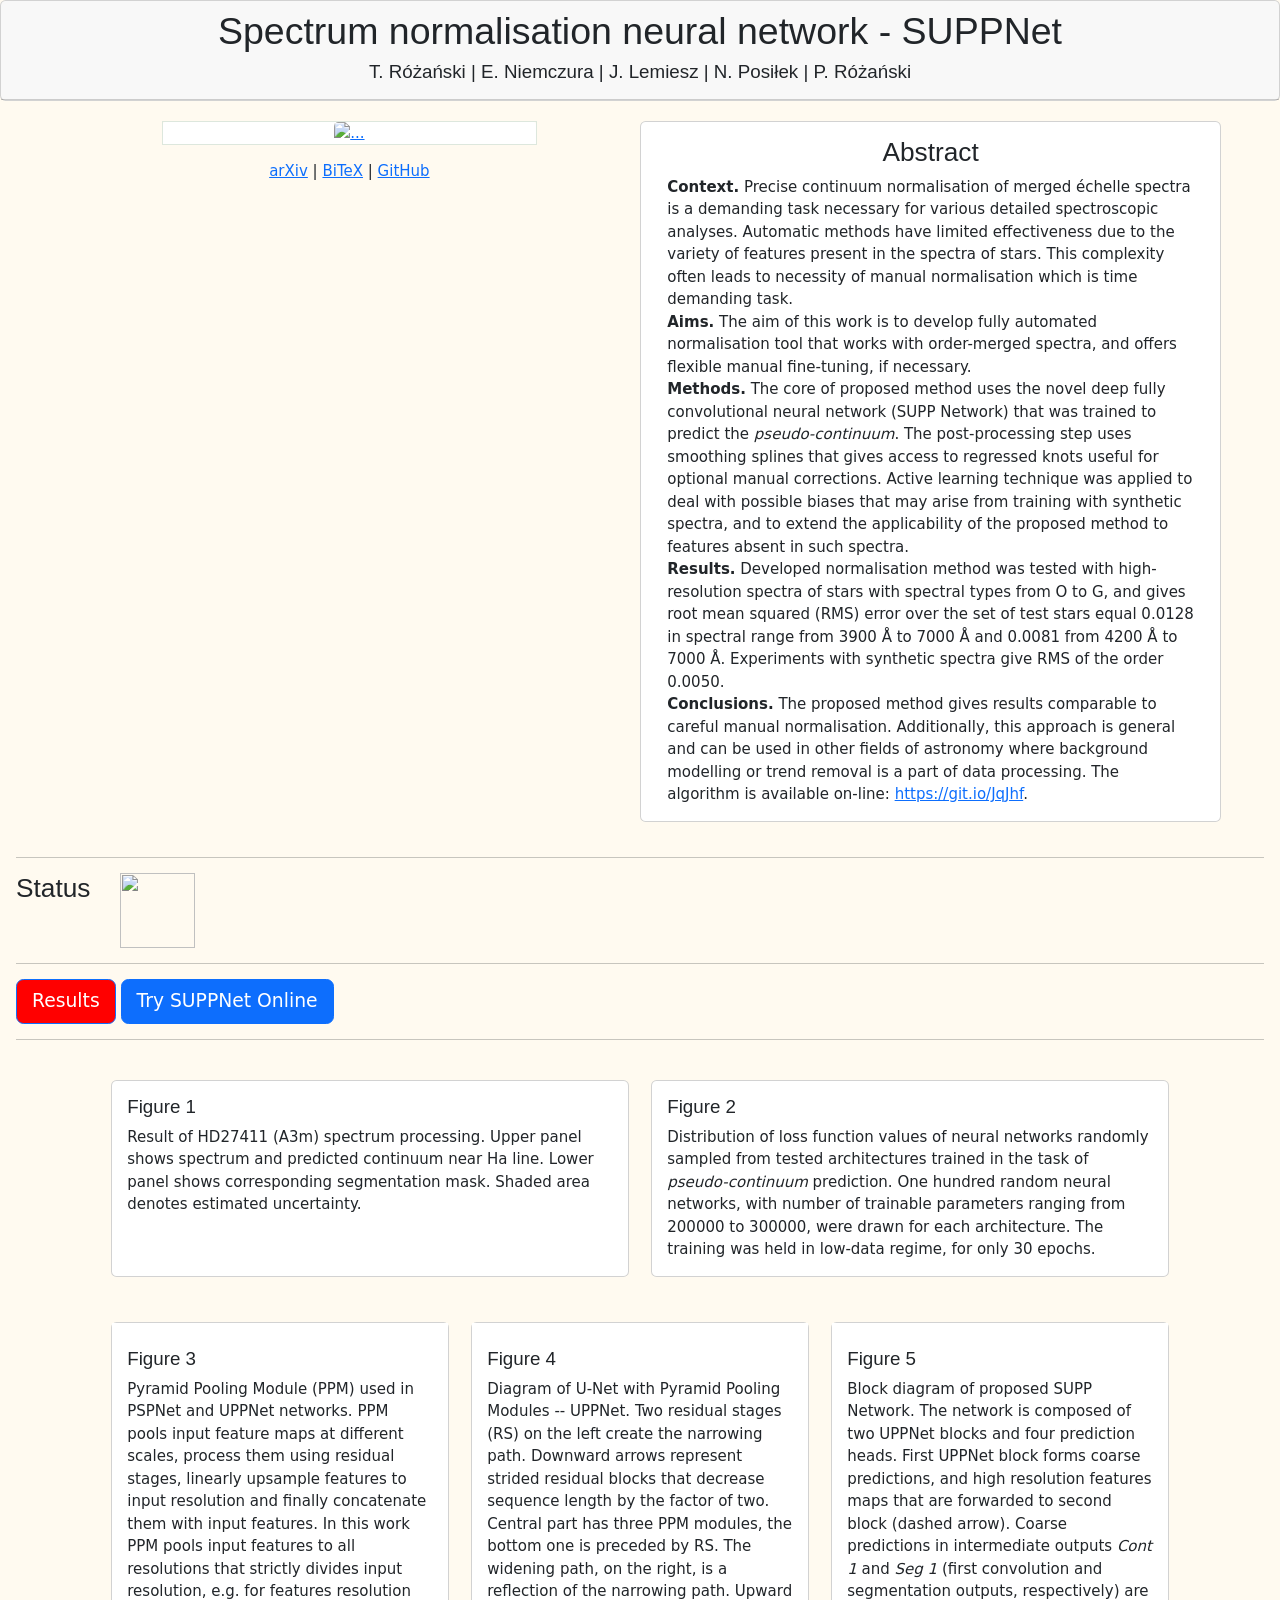
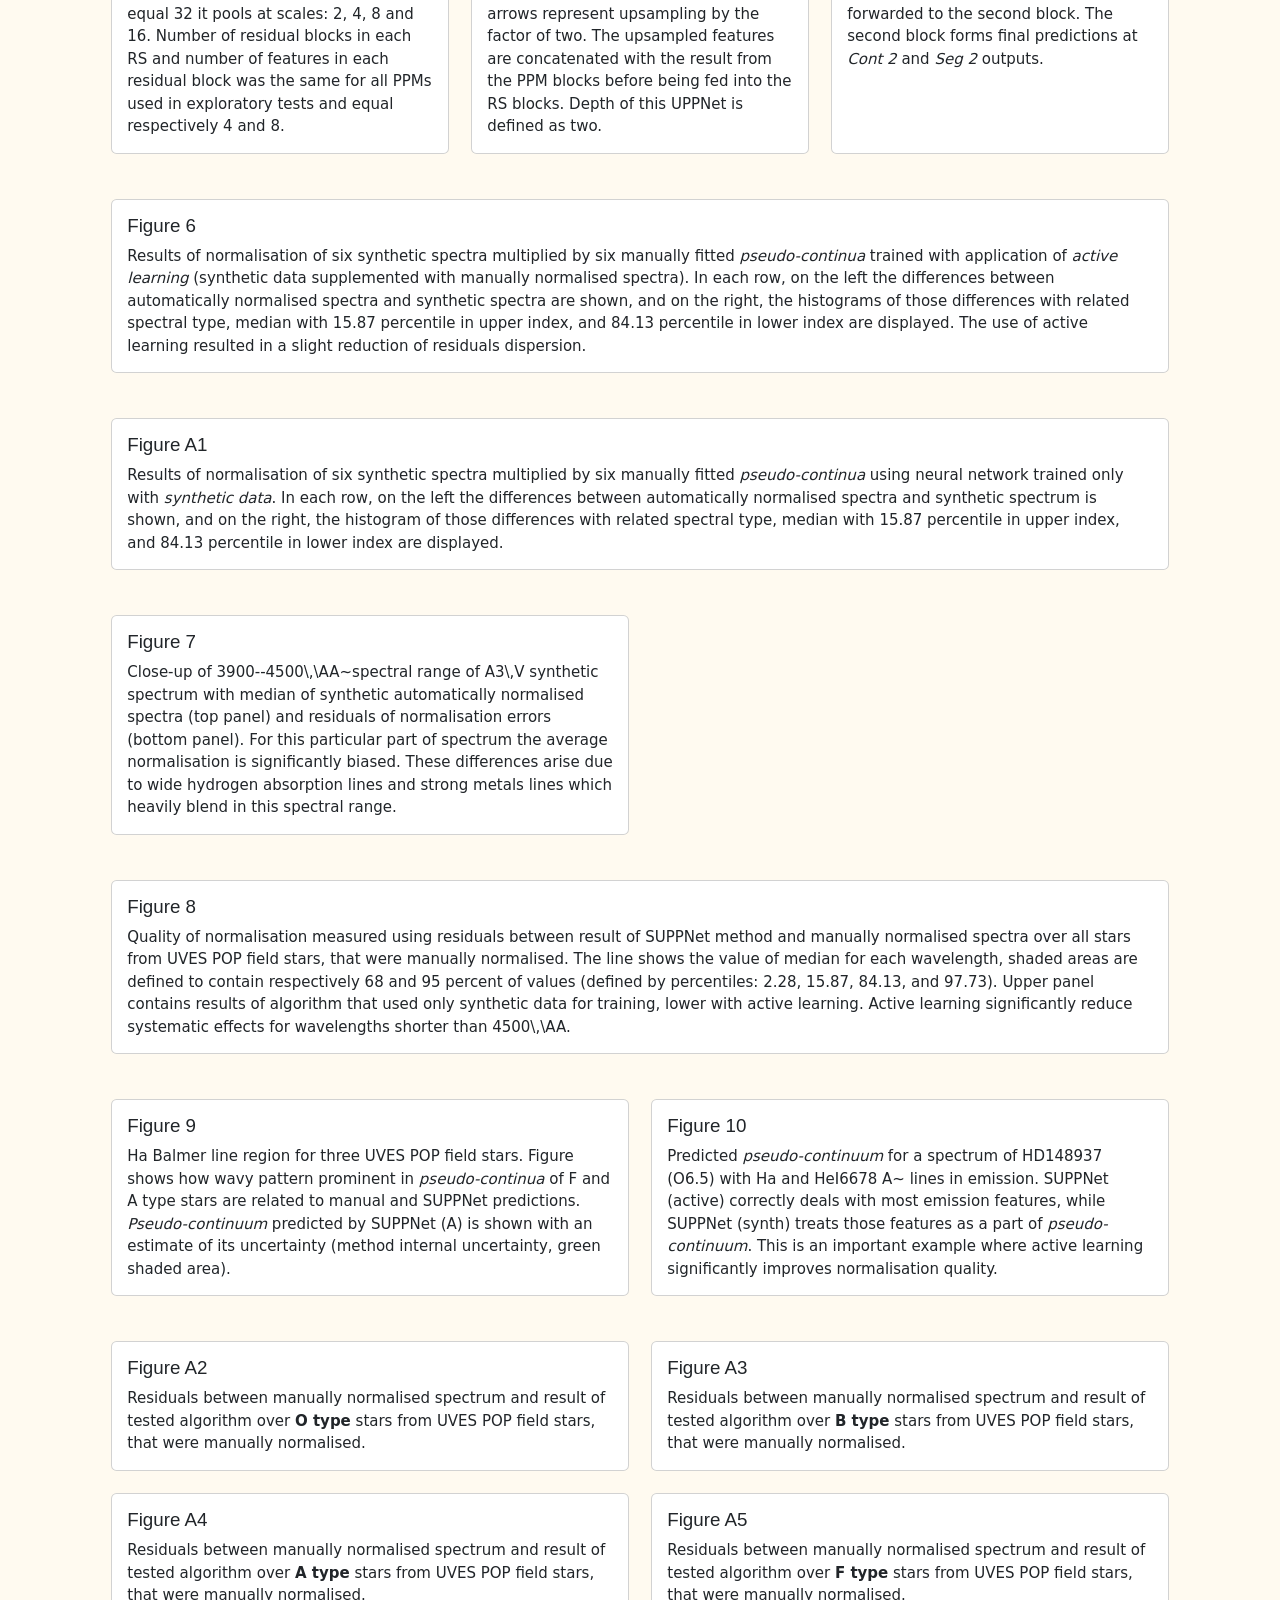
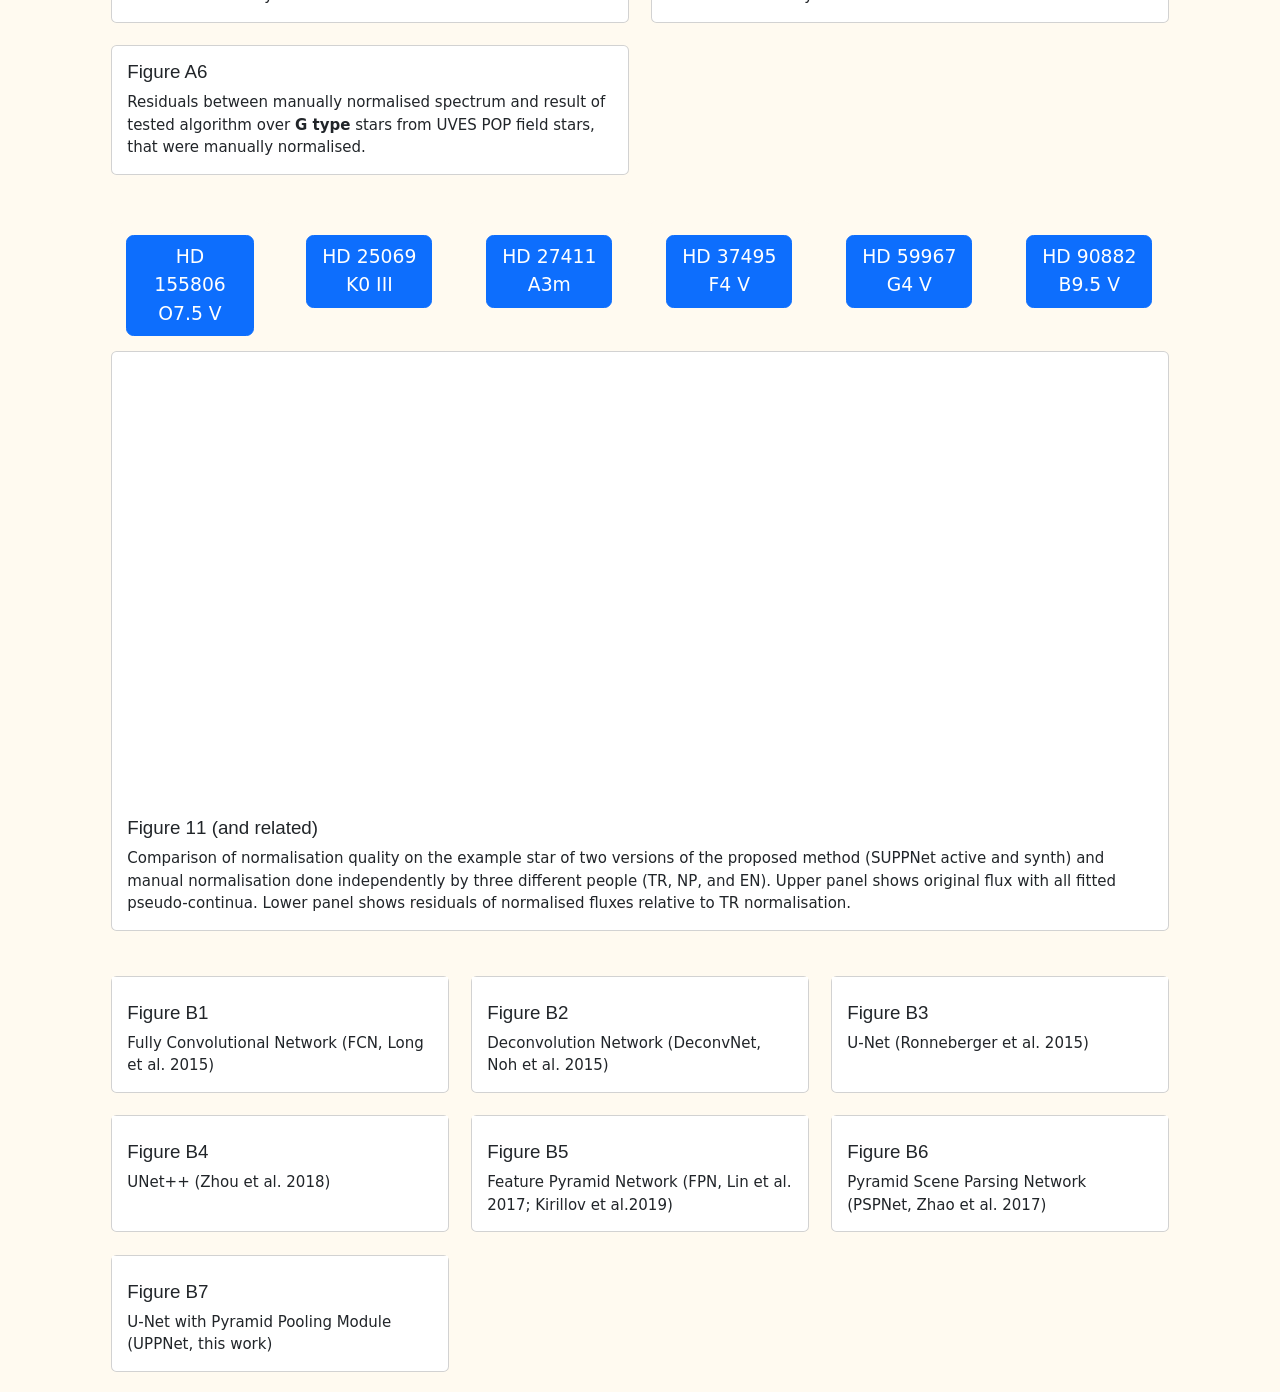
==== docs/index.html @ 15ebc3b0 "reconstruct repository" ====
<!DOCTYPE html>
<html>

<head>
    <title>SUPPNet</title>
    <meta charset="utf-8">
    <meta name="viewport" content="width=device-width, initial-scale=1">
    <link rel="stylesheet" href="https://www.w3schools.com/w3css/4/w3.css">
    <script src="https://cdn.plot.ly/plotly-latest.min.js"></script>
    <link rel="stylesheet" type="text/css" href="css.02772f94.css">
    <link href="https://cdn.jsdelivr.net/npm/bootstrap@5.0.1/dist/css/bootstrap.min.css" rel="stylesheet" integrity="sha384-+0n0xVW2eSR5OomGNYDnhzAbDsOXxcvSN1TPprVMTNDbiYZCxYbOOl7+AMvyTG2x" crossorigin="anonymous">
    <!-- Import D3 -->
    <script src="https://d3js.org/d3.v6.min.js"></script>
</head>


<body class="color-side">
<div class="card text-center">
    <div class="card-header">
        <h1>Spectrum normalisation neural network - SUPPNet</h1>
        <h5>T. Różański | E. Niemczura | J. Lemiesz | N. Posiłek | P. Różański</h5>
    </div>
</div>

<div class="my-abstract-and-link">
    <div class="row row-cols-1 row-cols-md-2 g-4">

        <div style="text-align: center;">
            <div class="card w-30" style="width: 25rem; margin: auto; border:0px">
                <a href="https://github.com/" target="_blank" style="border:1px solid rgb(221, 231, 221)">
                    <img src="https://rozanskit.com/nn_models/images/paper.png" class="card-img-top" alt="...">
                </a>
                <div class="card-body" style="background-color: floralwhite; ">
                    <p class="card-text">
                        <a href="https://github.com/RozanskiT" target="_blank">arXiv</a> |
                        <a href="https://rozanskit.com/nn_models/images/paper.png" download="BiTeX">BiTeX</a> |
                        <a href="https://github.com/RozanskiT" target="_blank">GitHub</a>
                    </p>
                </div>
            </div>
        </div>

        <div class="card">
            <div class="card-body" "="">
                <h3 class="card-title">Abstract</h3>
                <p class="card-text">
                    <b>Context.</b> Precise continuum normalisation of merged échelle spectra is a demanding task necessary for various detailed spectroscopic analyses. Automatic methods have limited effectiveness due to the variety of features present in the spectra of stars. This complexity often leads to necessity of manual normalisation which is time demanding task.
                    <br>
                    <b>Aims.</b> The aim of this work is to develop fully automated normalisation tool that works with order-merged spectra, and offers flexible manual fine-tuning, if necessary.
                    <br>
                    <b>Methods.</b> The core of proposed method uses the novel deep fully convolutional neural network (SUPP Network) that was trained to predict the <i>pseudo-continuum</i>. The post-processing step uses smoothing splines that gives access to regressed knots useful for optional manual corrections. Active learning technique was applied to deal with possible biases that may arise from training with synthetic spectra, and to extend the applicability of the proposed method to features absent in such spectra.
                    <br>
                    <b>Results.</b> Developed normalisation method was tested with high-resolution spectra of stars with spectral types from O to G, and gives root mean squared (RMS) error over the set of test stars equal 0.0128 in spectral range from 3900 Å to 7000 Å and 0.0081 from 4200 Å to 7000 Å. Experiments with synthetic spectra give RMS of the order 0.0050.
                    <br>
                    <b>Conclusions.</b> The proposed method gives results comparable to careful manual normalisation. Additionally, this approach is general and can be used in other fields of astronomy where background modelling or trend removal is a part of data processing. The algorithm is available on-line: <a href="https://git.io/JqJhf" target="_blank">https://git.io/JqJhf</a>.
                </p>
            </div>
        </div>

    </div>
</div>

<div class="w3-container color-side" id="global_container">
    <hr>
    <div class="div2">
        <h3 class="section-head">Status</h3>
        <div id="status"></div>
    </div>
    <img id="image" src="https://rozanskit.com/nn_models/images/spectrum_wheel.png" class="rotate90" style="display: block;">
    <hr>
    <div class="form-actions">
        <button id="ResultSizeBlock" class="btn btn-primary btn-lg" style="background-color: red;" onclick="openResultOrNormalise('ResultBlock', 'ResultSizeBlock');"> Results
        </button>
        <button id="TryItBlock" class="btn btn-primary btn-lg" onclick="openResultOrNormalise('NormaliseBlock', 'TryItBlock');"> Try SUPPNet Online
        </button>
    </div>
    <hr>

    <!-- blok wyswietlania normalizowania -->
    <div id="NormaliseBlock" class="showresultnormalizeclass color-side" style="display:none">
        <div class="w3-row">
            <a href="javascript:void(0)" onclick="openCity(event, 'Upload');">
                <div class="w3-third tablink w3-bottombar w3-hover-light-grey w3-padding">
                    <button class="btn btn-primary btn-lg">Upload file</button>
                </div>
            </a>
            <a href="javascript:void(0)" onclick="openCity(event, 'Normalize');">
                <div class="w3-third tablink w3-bottombar w3-hover-light-grey w3-padding">
                    <button id="buttonNormalise" class="btn btn-primary btn-lg">Normalise</button>
                </div>
            </a>
            <a href="javascript:void(0)" onclick="openCity(event, 'Download');">
                <div class="w3-third tablink w3-bottombar w3-hover-light-grey w3-padding">
                    <button class="btn btn-primary btn-lg">Download</button>
                </div>
            </a>
        </div>

        <div id="Upload" class="w3-container city" style="display:none">
            <h3>Upload file</h3>
            <p>Choose your separator and next add your file, then move to Normalise tab. </p>
            <p> </p>
            <center>
                <div class="separators-options-group">
                    <h4>Enter data:</h4>
                    <div class="radio">
                        <input type="radio" name="RadioData" onclick="openLoading('loadingSampleDataID');" id="loadsampledata" value="1" checked="checked">
                        <span>Load sample data</span>
                    </div>
                    <h6></h6>
                    <div class="radio">
                        <input type="radio" name="RadioData" onclick="openLoading('uploadDataID');" id="uploaddata" value="2">
                        <span>Upload file</span>
                    </div>
                    <div id="loadingSampleDataID" class="showingci" style="display:block">
                    </div>
                    <div id="uploadDataID" class="showingci" style="display:none">
                        <h4></h4>
                        <div class="area">
                            <form>
                                <input type="file" id="files" name="files[]" multiple="">
                            </form>
                        </div>
                        <h4>Separator:</h4>
                        <div class="radio">
                            <label>
                                <input type="radio" id="sepcomma" name="fileSep" value="1" checked="checked">
                                <span>Comma</span>
                            </label>
                        </div>
                        <div class="radio">
                            <label>
                                <input type="radio" id="sepspace" name="fileSep" value="2">
                                <span>Space</span>
                            </label>
                        </div>
                        <div class="radio">
                            <label>
                                <input type="radio" id="sepsemicolon" name="fileSep" value="3">
                                <span>Semicolon</span>
                            </label>
                        </div>
                    </div>
                </div>
                <h1 style="color: green;">
                    Table
                </h1>
                <div id="output"></div>
            </center>
        </div>

        <div id="Normalize" class="w3-container city" style="display:block">
            <h3>Normalise</h3>
            <button class="btn btn-primary btn-lg" id="normalize">Normalise spectrum</button>
            <br><br>
            <center>
                <label for="customRange1" class="form-label"> ←--  Less smooth  |  Adjust smoothness  |  More smooth --→ </label>
            </center>
            <input type="range" class="form-range" id="customRange1">

            <br><br>
            <div id="myPlot"></div>
        </div>

        <div id="Download" class="w3-container city" style="display:none">
            <h3>Download</h3>
            <p>Enter filename here: </p>
            <input type="text" id="filename" value="output.txt">
            <br><br><br>
            <input class="btn btn-primary btn-lg" type="button" id="dwn-btn" value="Download result">
        </div>
    </div>

    <!---------------------------------------- blok wyswietlania result  ---------------------------------------------------->
    <div id="ResultBlock" class="showresultnormalizeclass container color-side" style="display:block">
        <!-- Fig 1, 2 -->
        <div class="my-cards">
            <div class="row row-cols-1 row-cols-md-2 g-4">
                <div class="col">
                  <div class="card h-100">
                    <img src="https://rozanskit.com/nn_models/images/example_result.png" alt="" style="border:0px solid black">
                    <div class="card-body">
                        <h5 class="card-title">Figure 1</h5>
                        <p class="card-text">
                            Result of HD27411 (A3m) spectrum processing. Upper panel shows spectrum 
                            and predicted continuum near Ha line. Lower panel shows corresponding 
                            segmentation mask. Shaded area denotes estimated uncertainty.
                        </p>
                    </div>
                  </div>
                </div>
                <div class="col">
                  <div class="card h-100">
                    <img src="https://rozanskit.com/nn_models/images/models_error_distribution.png" alt="" style="border:0px solid black">
                    <div class="card-body">
                        <h5 class="card-title">Figure 2</h5>
                        <p class="card-text">
                            Distribution of loss function values of neural networks randomly sampled 
                            from tested architectures trained in the task of <i>pseudo-continuum</i> 
                            prediction. One hundred random neural networks, with number of trainable 
                            parameters ranging from 200000 to 300000, were drawn for each architecture. 
                            The training was held in low-data regime, for only 30 epochs.
                        </p>
                    </div>
                  </div>
                </div>
            </div>
        </div>

        <!-- Fig 3, 4, 5 -->
        <div class="my-cards">
            <div class="row row-cols-1 row-cols-md-3 g-4">
                <div class="col">
                    <div class="card h-100 border-photo">
                      <img src="https://rozanskit.com/nn_models/images/all_nets-PPM.png" alt="" style="border:5px solid rgb(255, 255, 255)">
                      <div class="card-body">
                            <h5 class="card-title">Figure 3</h5>
                            <p class="card-text">
                                Pyramid Pooling Module (PPM) used in PSPNet and UPPNet networks. PPM pools input 
                                feature maps at different scales, process them using residual stages, linearly 
                                upsample features to input resolution and finally concatenate them with input 
                                features. In this work PPM pools input features to all resolutions that strictly 
                                divides input resolution, e.g. for features resolution equal 32 it pools at scales: 
                                2, 4, 8 and 16. Number of residual blocks in each RS and number of features in each 
                                residual block was the same for all PPMs used in exploratory tests and equal respectively 4 and 8.
                            </p>
                      </div>
                    </div>
                </div>
                <div class="col">
                    <div class="card h-100">
                      <img src="https://rozanskit.com/nn_models/images/all_nets-UPPNet.png" alt="" style="border:5px solid rgb(255, 255, 255)">
                      <div class="card-body">
                            <h5 class="card-title">Figure 4</h5>
                            <p class="card-text">
                                Diagram of U-Net with Pyramid Pooling Modules -- UPPNet. Two residual stages (RS) on the 
                                left create the narrowing path. Downward arrows represent strided residual blocks that 
                                decrease sequence length by the factor of two. Central part has three PPM modules, the 
                                bottom one is preceded by RS. The widening path, on the right, is a reflection of the 
                                narrowing path. Upward arrows represent upsampling by the factor of two. The upsampled 
                                features are concatenated with the result from the PPM blocks before being fed into the 
                                RS blocks. Depth of this UPPNet is defined as two.
                            </p>
                      </div>
                    </div>
                </div>
                <div class="col">
                    <div class="card h-100">
                      <img src="https://rozanskit.com/nn_models/images/all_nets-SUPPNet.png" alt="" style="border:5px solid rgb(255, 255, 255)">
                      <div class="card-body">
                            <h5 class="card-title">Figure 5</h5>
                            <p class="card-text">
                                Block diagram of proposed SUPP Network. The network is composed of two UPPNet blocks 
                                and four prediction heads. First UPPNet block forms coarse predictions, and high resolution 
                                features maps that are forwarded to second block (dashed arrow). Coarse predictions in 
                                intermediate outputs <i>Cont 1</i> and <i>Seg 1</i> (first convolution and segmentation 
                                outputs, respectively) are forwarded to the second block. The second block forms final predictions 
                                at <i>Cont 2</i> and <i>Seg 2</i> outputs.
                            </p>
                      </div>
                    </div>
                </div>
            </div>
        </div>

        <!-- Fig 6 -->
        <div class="my-cards">
            <div class="row row-cols-1 row-cols-md-1 g-4">
            <div class="col">
                <div class="card h-100">
                    <img src="https://rozanskit.com/nn_models/images/synthetic_result_active_suppnet_narrow_v2.png" alt="" style="border:0px solid black">
                    <div class="card-body">
                    <h5 class="card-title">Figure 6 </h5>
                    <p class="card-text">
                        Results of normalisation of six synthetic spectra multiplied by six manually fitted <i>pseudo-continua</i> 
                        trained with application of <i>active learning</i> (synthetic data supplemented with manually normalised 
                        spectra). In each row, on the left the differences between automatically normalised spectra and synthetic 
                        spectra are shown, and on the right, the histograms of those differences with related spectral type, median 
                        with 15.87 percentile in upper index, and 84.13 percentile in lower index are displayed. The use of active 
                        learning resulted in a slight reduction of residuals dispersion.
                    </p>
                </div>
                </div>
            </div>
            </div>
        </div>

        <!-- Fig A1 -->
        <div class="my-cards">
            <div class="row row-cols-1 row-cols-md-1 g-4">
            <div class="col">
                <div class="card h-100">
                    <img src="https://rozanskit.com/nn_models/images/synthetic_result_synth_suppnet_narrow_v2.png" alt="" style="border:0px solid black">
                    <div class="card-body">
                    <h5 class="card-title">Figure A1 </h5>
                    <p class="card-text">
                        Results of normalisation of six synthetic spectra multiplied by six manually fitted <i>pseudo-continua</i> 
                        using neural network trained only with <i>synthetic data</i>. In each row, on the left the differences between 
                        automatically normalised spectra and synthetic spectrum is shown, and on the right, the histogram of those 
                        differences with related spectral type, median with 15.87 percentile in upper index, and 84.13 percentile 
                        in lower index are displayed.
                    </p>
                </div>
                </div>
            </div>
            </div>
        </div>

        <!-- Fig 7 -->
        <div class="my-cards">
            <div class="row row-cols-1 row-cols-md-2 g-4">
            <div class="col">
                <div class="card h-100">
                    <img src="https://rozanskit.com/nn_models/images/hd27411_A3m_synthetic_error_v2.png" alt="" style="border:0px solid black">
                    <div class="card-body">
                    <h5 class="card-title">Figure 7 </h5>
                    <p class="card-text">
                        Close-up of 3900--4500\,\AA~spectral range of A3\,V synthetic spectrum with median of synthetic 
                        automatically normalised spectra (top panel) and residuals of normalisation errors (bottom panel). 
                        For this particular part of spectrum the average normalisation is significantly biased. 
                        These differences arise due to wide hydrogen absorption lines and strong metals lines which 
                        heavily blend in this spectral range.
                    </p>
                </div>
                </div>
            </div>
            </div>
        </div>

        <!-- Fig 8 -->
        <div class="my-cards">
            <div class="row row-cols-1 row-cols-md-1 g-4">
            <div class="col">
                <div class="card h-100">
                    <img src="https://rozanskit.com/nn_models/images/UVES_POP_percentiles_hist.png" alt="" style="border:0px solid black">
                    <div class="card-body">
                    <h5 class="card-title">Figure 8 </h5>
                    <p class="card-text">
                        Quality of normalisation measured using residuals between result of SUPPNet method and manually 
                        normalised spectra over all stars from UVES POP field stars, that were manually normalised. The line 
                        shows the value of median for each wavelength, shaded areas are defined to contain respectively 68 
                        and 95 percent of values (defined by percentiles: 2.28, 15.87, 84.13, and 97.73). Upper panel contains 
                        results of algorithm that used only synthetic data for training, lower with active learning. Active 
                        learning significantly reduce systematic effects for wavelengths shorter than 4500\,\AA.
                    </p>
                </div>
                </div>
            </div>
            </div>
        </div>

        <!-- Fig 9, 10 -->
        <div class="my-cards">
            <div class="row row-cols-1 row-cols-md-2 g-4">
                <div class="col">
                  <div class="card h-100">
                    <img src="https://rozanskit.com/nn_models/images/Halpha_zoom_v2.png" alt="" style="border:0px solid black">
                    <div class="card-body">
                        <h5 class="card-title">Figure 9</h5>
                        <p class="card-text">
                            Ha Balmer line region for three UVES POP field stars. Figure shows how wavy 
                            pattern prominent in <i>pseudo-continua</i> of F and A type stars are related to 
                            manual and SUPPNet predictions. <i>Pseudo-continuum</i> predicted by SUPPNet (A) 
                            is shown with an estimate of its uncertainty (method internal uncertainty, green shaded area).
                        </p>
                    </div>
                  </div>
                </div>
                <div class="col">
                  <div class="card h-100">
                    <img src="https://rozanskit.com/nn_models/images/example_emmision_lines.png" alt="" style="border:0px solid black">
                    <div class="card-body">
                        <h5 class="card-title">Figure 10</h5>
                        <p class="card-text">
                            Predicted <i>pseudo-continuum</i> for a spectrum of HD148937 (O6.5) with Ha 
                            and HeI6678 A~ lines in emission. SUPPNet (active) correctly deals with most emission 
                            features, while SUPPNet (synth) treats those features as a part of <i>pseudo-continuum</i>. 
                            This is an important example where active learning significantly improves normalisation quality.
                        </p>
                    </div>
                  </div>
                </div>
            </div>
        </div>
        
        <!-- Fig A2, A3, A4, A5, A6 -->
        <div class="my-cards">
            <div class="row row-cols-1 row-cols-md-2 g-4">
                <div class="col">
                  <div class="card h-100">
                    <img src="https://rozanskit.com/nn_models/images/UVES_POP_percentiles_hist_typeO.png" alt="" style="border:0px solid black">
                    <div class="card-body">
                        <h5 class="card-title">Figure A2</h5>
                        <p class="card-text">
                            Residuals between manually normalised spectrum and result of tested algorithm over 
                            <b>O type</b> stars from UVES POP field stars, that were manually normalised.
                        </p>
                    </div>
                  </div>
                </div>
                <div class="col">
                  <div class="card h-100">
                    <img src="https://rozanskit.com/nn_models/images/UVES_POP_percentiles_hist_typeB.png" alt="" style="border:0px solid black">
                    <div class="card-body">
                        <h5 class="card-title">Figure A3</h5>
                        <p class="card-text">
                            Residuals between manually normalised spectrum and result of tested algorithm over <b>B type</b> 
                            stars from UVES POP field stars, that were manually normalised.
                        </p>
                    </div>
                  </div>
                </div>
                <div class="col">
                    <div class="card h-100">
                      <img src="https://rozanskit.com/nn_models/images/UVES_POP_percentiles_hist_typeA.png" alt="" style="border:0px solid black">
                      <div class="card-body">
                          <h5 class="card-title">Figure A4</h5>
                          <p class="card-text">
                            Residuals between manually normalised spectrum and result of tested algorithm over <b>A type</b> 
                            stars from UVES POP field stars, that were manually normalised.
                          </p>
                      </div>
                    </div>
                  </div>
                  <div class="col">
                    <div class="card h-100">
                      <img src="https://rozanskit.com/nn_models/images/UVES_POP_percentiles_hist_typeF.png" alt="" style="border:0px solid black">
                      <div class="card-body">
                          <h5 class="card-title">Figure A5</h5>
                          <p class="card-text">
                            Residuals between manually normalised spectrum and result of tested algorithm over <b>F type</b> 
                            stars from UVES POP field stars, that were manually normalised.
                          </p>
                      </div>
                    </div>
                  </div>
                  <div class="col">
                    <div class="card h-100">
                      <img src="https://rozanskit.com/nn_models/images/UVES_POP_percentiles_hist_typeG.png" alt="" style="border:0px solid black">
                      <div class="card-body">
                          <h5 class="card-title">Figure A6</h5>
                          <p class="card-text">
                            Residuals between manually normalised spectrum and result of tested algorithm over <b>G type</b> stars from UVES POP field stars, that were manually normalised.
                          </p>
                      </div>
                    </div>
                  </div>
            </div>
        </div>

        <!-- Przycisku wyboru załadowania danych -->
        <div class="my-cards" style="border-bottom: 0px;">
            <div class="row row-cols-md-1 row-cols-md-6 g-4">
                <div class="col">
                    <div class="card h-100" style="border:0px solid rgb(221, 231, 221); background-color: floralwhite;">
                        <div class="card-body">
                            <button class="btn btn-primary btn-lg" id="chooseData1">
                                HD 155806
                                <br>
                                O7.5 V
                            </button>
                        </div>
                    </div> 
                </div>
                <div class="col">
                    <div class="card h-100" style="border:0px solid rgb(221, 231, 221); background-color: floralwhite;">
                        <div class="card-body">
                            <button class="btn btn-primary btn-lg" id="chooseData2">
                                HD 25069
                                <br>
                                K0 III
                            </button>
                        </div>
                    </div>
                </div>
                <div class="col">
                    <div class="card h-100" style="border:0px solid rgb(221, 231, 221); background-color: floralwhite;">
                        <div class="card-body">
                            <button class="btn btn-primary btn-lg" id="chooseData3">
                                HD 27411
                                <br>
                                A3m
                            </button>
                        </div>
                    </div>
                </div>
                <div class="col">
                    <div class="card h-100" style="border:0px solid rgb(221, 231, 221); background-color: floralwhite;">
                        <div class="card-body">
                            <button class="btn btn-primary btn-lg" id="chooseData4">
                                HD 37495
                                <br>
                                F4 V
                            </button>
                        </div>
                    </div>
                </div>
                <div class="col">
                    <div class="card h-100" style="border:0px solid rgb(221, 231, 221); background-color: floralwhite;">
                        <div class="card-body">
                            <button class="btn btn-primary btn-lg" id="chooseData5">
                                HD 59967
                                <br>
                                G4 V
                            </button>
                        </div>
                    </div>
                </div>
                <div class="col">
                    <div class="card h-100" style="border:0px solid rgb(221, 231, 221); background-color: floralwhite;">
                        <div class="card-body">
                            <button class="btn btn-primary btn-lg" id="chooseData6">
                                HD 90882
                                <br>
                                B9.5 V
                            </button>
                        </div>
                    </div>
                </div>
            </div>
        </div>

        <!-- Interaktywny rysunek -->
        <div class="my-cards-plot">
            <div class="row row-cols-1 row-cols-md-1 g-4">
                <div class="col">
                    <div class="card h-100">
                        <div id="Plotly2" style="height: 450px;"></div>
                        <div class="card-body">
                        <h5 class="card-title">Figure 11 (and related)</h5>
                        <p class="card-text">
                            Comparison of normalisation quality on the example star of two versions 
                            of the proposed method (SUPPNet active and synth) and manual normalisation done independently 
                            by three different people (TR, NP, and EN). Upper panel shows original flux with all 
                            fitted pseudo-continua. Lower panel shows residuals of normalised fluxes relative to TR 
                            normalisation.
                        </p>
                    </div>
                    </div>
                </div>
            </div>
        </div>

        <!-- Fig B1, B2, B3, B4, B5, B6, B7 -->
        <div class="my-cards">
            <div class="row row-cols-1 row-cols-md-3 g-4">
                <div class="col">
                  <div class="card h-100">
                    <img src="https://rozanskit.com/nn_models/images/all_nets-FCNet.png" alt="" style="border:5px solid rgb(255, 255, 255)">
                    <div class="card-body">
                        <h5 class="card-title">Figure B1</h5>
                        <p class="card-text">
                            Fully Convolutional Network (FCN, Long et al. 2015)
                        </p>
                    </div>
                  </div>
                </div>
                <div class="col">
                  <div class="card h-100">
                    <img src="https://rozanskit.com/nn_models/images/all_nets-DeconvNet.png" alt="" style="border:5px solid rgb(255, 255, 255)">
                    <div class="card-body">
                        <h5 class="card-title">Figure B2</h5>
                        <p class="card-text">
                            Deconvolution Network (DeconvNet, Noh et al. 2015)
                        </p>
                    </div>
                  </div>
                </div>
                <div class="col">
                    <div class="card h-100">
                      <img src="https://rozanskit.com/nn_models/images/all_nets-U-Net.png" alt="" style="border:5px solid rgb(255, 255, 255)">
                      <div class="card-body">
                          <h5 class="card-title">Figure B3</h5>
                          <p class="card-text">
                            U-Net (Ronneberger et al. 2015)
                          </p>
                      </div>
                    </div>
                  </div>
                  <div class="col">
                    <div class="card h-100">
                      <img src="https://rozanskit.com/nn_models/images/all_nets-UNetpp.png" alt="" style="border:5px solid rgb(255, 255, 255)">
                      <div class="card-body">
                          <h5 class="card-title">Figure B4</h5>
                          <p class="card-text">
                            UNet++ (Zhou et al. 2018)
                          </p>
                      </div>
                    </div>
                  </div>
                  <div class="col">
                    <div class="card h-100">
                      <img src="https://rozanskit.com/nn_models/images/all_nets-FPNet.png" alt="" style="border:5px solid rgb(255, 255, 255)">
                      <div class="card-body">
                          <h5 class="card-title">Figure B5</h5>
                          <p class="card-text">
                            Feature Pyramid Network (FPN, Lin et al. 2017; Kirillov et al.2019)
                          </p>
                      </div>
                    </div>
                  </div>
                  <div class="col">
                    <div class="card h-100">
                      <img src="https://rozanskit.com/nn_models/images/all_nets-PSPNet.png" alt="" style="border:5px solid rgb(255, 255, 255)">
                      <div class="card-body">
                          <h5 class="card-title">Figure B6</h5>
                          <p class="card-text">
                            Pyramid Scene Parsing Network (PSPNet, Zhao et al. 2017)
                          </p>
                      </div>
                    </div>
                  </div>
                  <div class="col">
                    <div class="card h-100">
                      <img src="https://rozanskit.com/nn_models/images/all_nets-UPPNet.png" alt="" style="border:5px solid rgb(255, 255, 255)">
                      <div class="card-body">
                          <h5 class="card-title">Figure B7</h5>
                          <p class="card-text">
                            U-Net with Pyramid Pooling Module (UPPNet, this work)
                          </p>
                      </div>
                    </div>
                  </div>
            </div>
        </div>

    </div>
</div>


<script>function openCity(evt, cityName) {
  var i, x, tablinks;
  x = document.getElementsByClassName("city");

  for (i = 0; i < x.length; i++) {
    x[i].style.display = "none";
  }

  tablinks = document.getElementsByClassName("tablink");

  for (i = 0; i < x.length; i++) {
    tablinks[i].className = tablinks[i].className.replace(" w3-border-red", "");
  }

  document.getElementById(cityName).style.display = "block";
  evt.currentTarget.firstElementChild.className += " w3-border-red";
}

function openResultOrNormalise(name, button) {
  var i, x;
  x = document.getElementsByClassName("showresultnormalizeclass");

  for (i = 0; i < x.length; i++) {
    x[i].style.display = "none";
  }

  if (button == 'ResultSizeBlock') {
    document.getElementById('ResultSizeBlock').style.backgroundColor = "red";
    document.getElementById('TryItBlock').style.backgroundColor = "blue";
  } else {
    document.getElementById('ResultSizeBlock').style.backgroundColor = "blue";
    document.getElementById('TryItBlock').style.backgroundColor = "red";
  }

  document.getElementById(name).style.display = "block";
}

function openLoading(name) {
  var i, x;
  x = document.getElementsByClassName("showingci");

  for (i = 0; i < x.length; i++) {
    x[i].style.display = "none";
  }

  document.getElementById(name).style.display = "block";
}</script>
<script src="HandyNet-dev.59d679fb.js" type="text/javascript"></script>
<script src="https://code.jquery.com/jquery-3.3.1.slim.min.js" integrity="sha384-q8i/X+965DzO0rT7abK41JStQIAqVgRVzpbzo5smXKp4YfRvH+8abtTE1Pi6jizo" crossorigin="anonymous"></script>
<script src="https://cdnjs.cloudflare.com/ajax/libs/popper.js/1.14.3/umd/popper.min.js" integrity="sha384-ZMP7rVo3mIykV+2+9J3UJ46jBk0WLaUAdn689aCwoqbBJiSnjAK/l8WvCWPIPm49" crossorigin="anonymous"></script>
<script src="https://stackpath.bootstrapcdn.com/bootstrap/4.1.3/js/bootstrap.min.js" integrity="sha384-ChfqqxuZUCnJSK3+MXmPNIyE6ZbWh2IMqE241rYiqJxyMiZ6OW/JmZQ5stwEULTy" crossorigin="anonymous"></script>
</body>

</html>
---- docs/css.02772f94.css ----
div.area { 
    display: flex; 
    flex-direction: column; 
    align-items: center;
} 

input.area { 
    margin-top: 10px; 
} 

textarea.area { 
    margin-top: 15px; 
    width: 70%; 
}
#global_container {
    height :100vh;
}
#Normalize {
    height :100vh;
}
#myPlot {
    height :100vh;
}

h2 {
    font-family: Roboto, sans-serif;
}

.rotate90 {
    width: 75px;
    height: 75px;
    /* animation: spin 2s linear infinite; */
    overflow: hidden;
}

@keyframes spin {
  0% { transform: rotate(0deg); }
  100% { transform: rotate(360deg); }
}

.div1 {
     border-bottom: 100px solid #0000;
     width: 50%;
     float: left;
}

.img {
    float: left;
    background: #000;
}
.div2 {
    float: left;
    border-right: 30px solid #0000;
} 

/* Styl klasy zajmującej prawą połowe */
.right35-half
{
    width: 45%;
    float: right;
    text-align: center;
}

/* Styl klasy zajmującej lewą połowe */
.left35-half {
    width: 45%;
    float: left;
    text-align: center;
}

.right-half
{
    width: 50%;
    float: right;
}

.left-half {
    width: 50%;
    float: left;
}

.container{
    width: auto;
    display: flex;
}

h1{
    text-align: center;
}

h3{
    text-align: center;
}

.center{
    display: block;
    margin-left: auto;
    margin-right: auto;
    width: 60%;
}

.mt-0 {
    margin-top: 0 !important;
  }
  
.ms-1 {
    margin-left: ($spacer * .25) !important;
}
  
.px-2 {
    padding-left: ($spacer * .5) !important;
    padding-right: ($spacer * .5) !important;
}
  
.p-3 {
    padding: $spacer !important;
}

.my-cards{
    border-left: 30px solid floralwhite;
    border-right: 30px solid floralwhite;
    border-top: 25px solid floralwhite;
    border-bottom: 20px solid floralwhite;
  }
  .row{
    background-color: floralwhite;
  }
  .my-abstract-and-link{
    border-left: 70px solid floralwhite;
    border-right: 70px solid floralwhite;
    border-top: 20px solid floralwhite;
    border-bottom: 20px solid floralwhite;
  }

  .color-side{
    background-color: floralwhite;
  }

  .border-photo{
    border-left: 10px solid floralwhite;
    border-right: 10px solid floralwhite;
    border-top: 10px solid floralwhite;
    border-bottom: 10px solid floralwhite;
  }

  .my-cards-plot{
    border-left: 30px solid floralwhite;
    border-right: 30px solid floralwhite;
    border-top: 0px solid floralwhite;
    border-bottom: 20px solid floralwhite;
  }

/*# sourceMappingURL=css.02772f94.css.map */
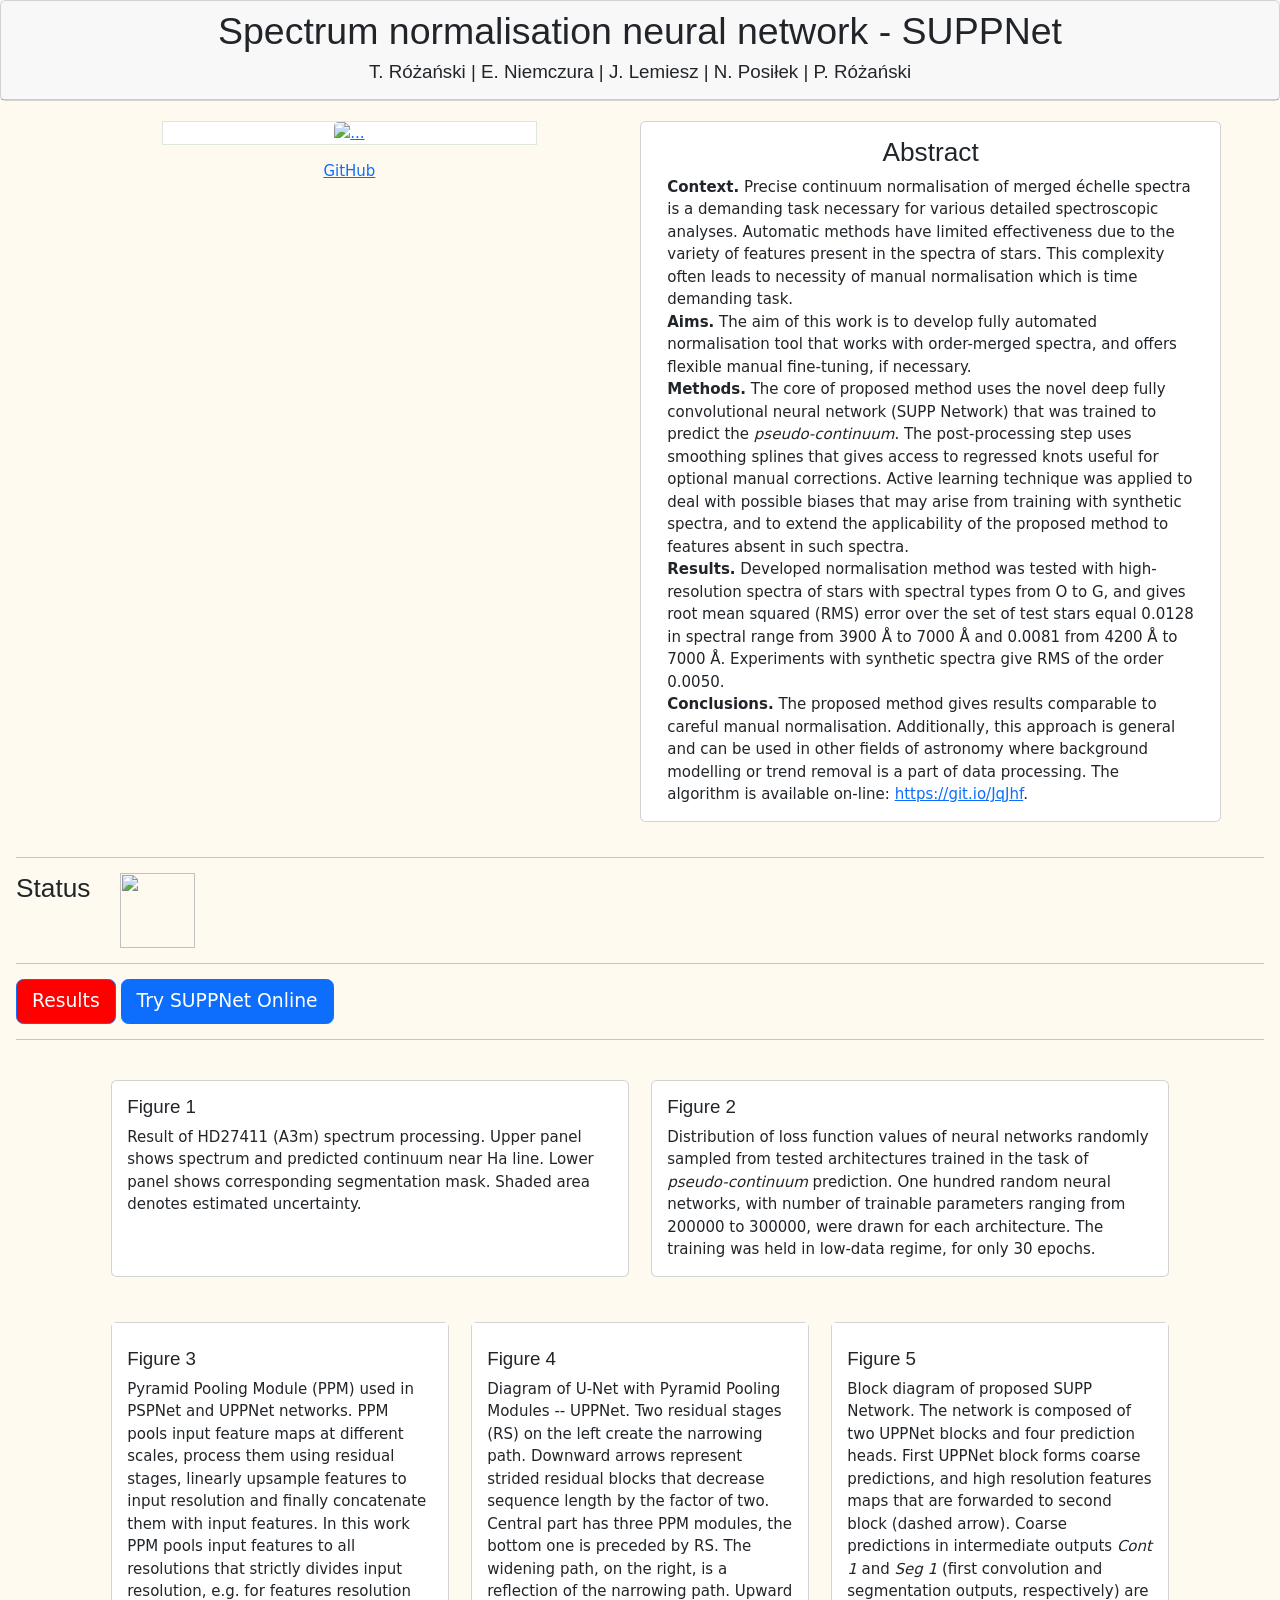
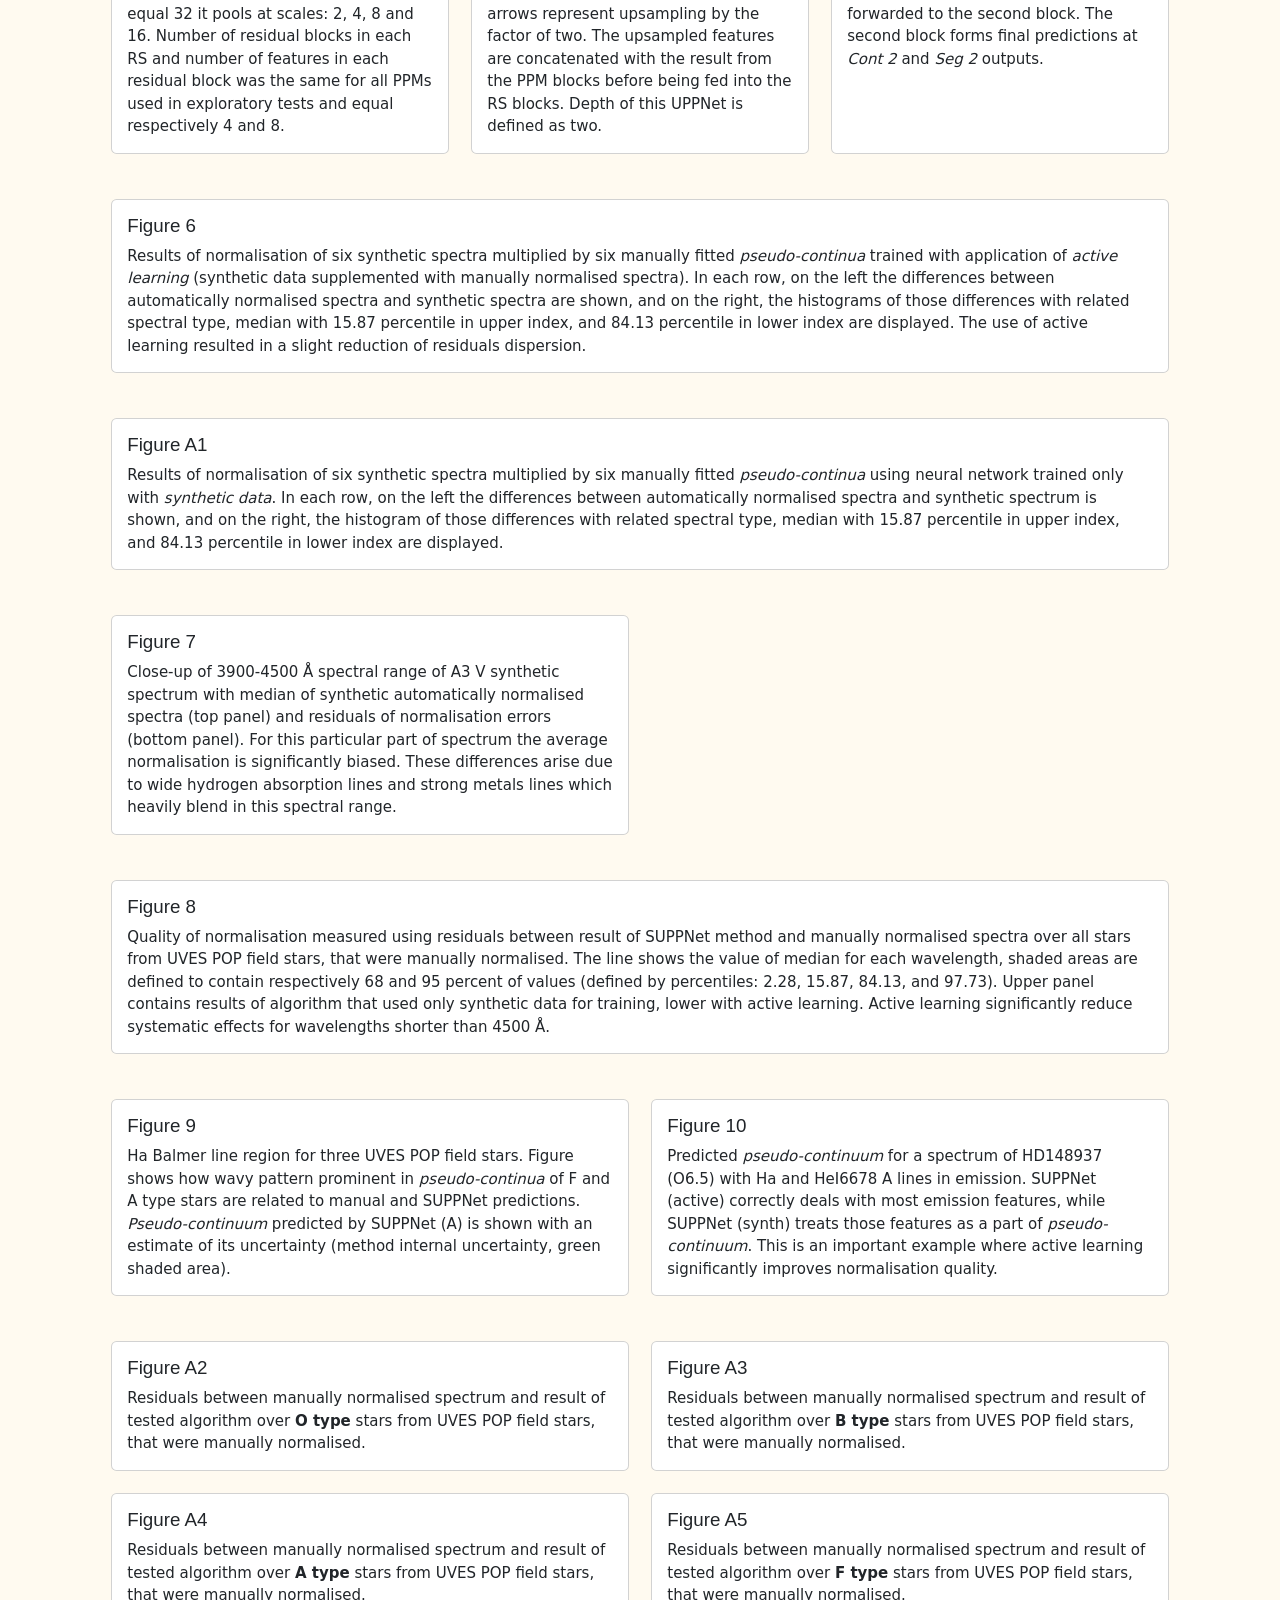
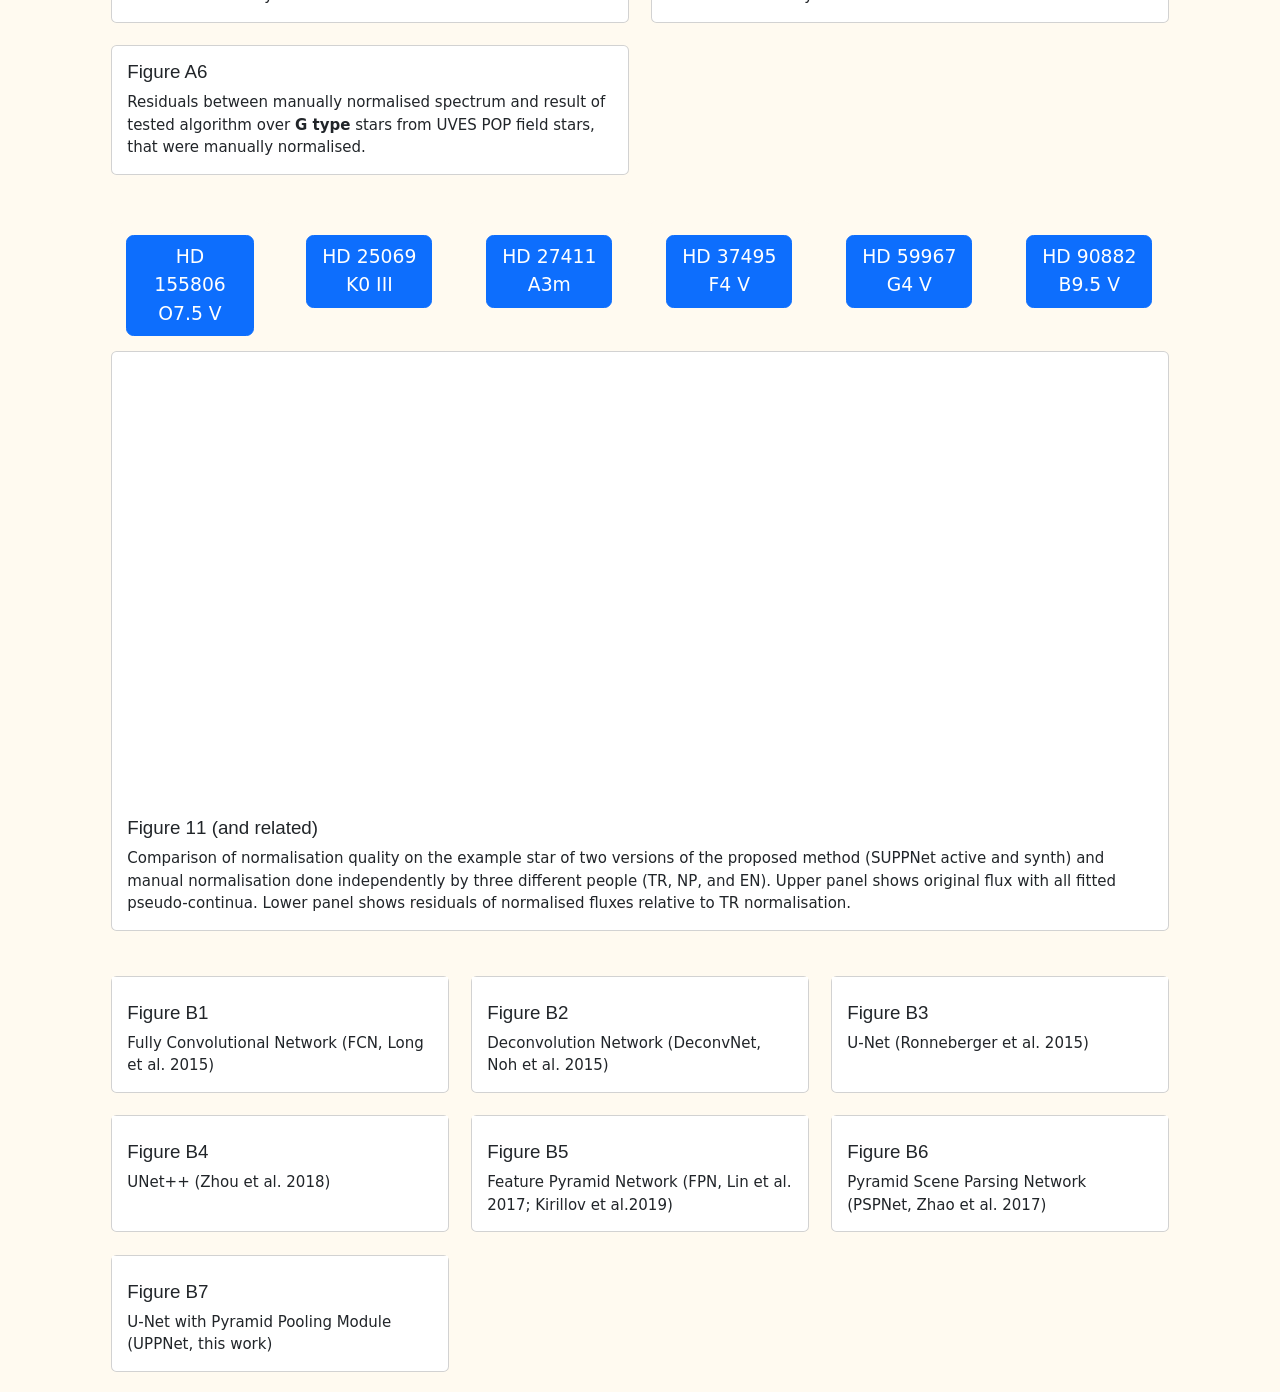
==== commit 2d2a8b22: "update webpage" ====
--- a/docs/index.html
+++ b/docs/index.html
@@ -27,14 +27,14 @@
 
         <div style="text-align: center;">
             <div class="card w-30" style="width: 25rem; margin: auto; border:0px">
-                <a href="https://github.com/" target="_blank" style="border:1px solid rgb(221, 231, 221)">
+                <a href="https://github.com/RozanskiT/suppnet" target="_blank" style="border:1px solid rgb(221, 231, 221)">
                     <img src="https://rozanskit.com/nn_models/images/paper.png" class="card-img-top" alt="...">
                 </a>
                 <div class="card-body" style="background-color: floralwhite; ">
                     <p class="card-text">
-                        <a href="https://github.com/RozanskiT" target="_blank">arXiv</a> |
-                        <a href="https://rozanskit.com/nn_models/images/paper.png" download="BiTeX">BiTeX</a> |
-                        <a href="https://github.com/RozanskiT" target="_blank">GitHub</a>
+                        <!-- <a href="https://github.com/RozanskiT" target="_blank">arXiv</a> | -->
+                        <!-- <a href="https://rozanskit.com/nn_models/images/paper.png" download="BiTeX">BiTeX</a> | -->
+                        <a href="https://github.com/RozanskiT/suppnet" target="_blank">GitHub</a>
                     </p>
                 </div>
             </div>
@@ -154,7 +154,7 @@
             <button class="btn btn-primary btn-lg" id="normalize">Normalise spectrum</button>
             <br><br>
             <center>
-                <label for="customRange1" class="form-label"> ←--  Less smooth  |  Adjust smoothness  |  More smooth --→ </label>
+                <label for="customRange1" class="form-label"> ⟵ Less smooth  |  Adjust smoothness  |  More smooth ⟶ </label>
             </center>
             <input type="range" class="form-range" id="customRange1">
 
@@ -315,7 +315,7 @@
                     <div class="card-body">
                     <h5 class="card-title">Figure 7 </h5>
                     <p class="card-text">
-                        Close-up of 3900--4500\,\AA~spectral range of A3\,V synthetic spectrum with median of synthetic 
+                        Close-up of 3900-4500 Å spectral range of A3 V synthetic spectrum with median of synthetic 
                         automatically normalised spectra (top panel) and residuals of normalisation errors (bottom panel). 
                         For this particular part of spectrum the average normalisation is significantly biased. 
                         These differences arise due to wide hydrogen absorption lines and strong metals lines which 
@@ -341,7 +341,7 @@
                         shows the value of median for each wavelength, shaded areas are defined to contain respectively 68 
                         and 95 percent of values (defined by percentiles: 2.28, 15.87, 84.13, and 97.73). Upper panel contains 
                         results of algorithm that used only synthetic data for training, lower with active learning. Active 
-                        learning significantly reduce systematic effects for wavelengths shorter than 4500\,\AA.
+                        learning significantly reduce systematic effects for wavelengths shorter than 4500 Å.
                     </p>
                 </div>
                 </div>
@@ -373,7 +373,7 @@
                         <h5 class="card-title">Figure 10</h5>
                         <p class="card-text">
                             Predicted <i>pseudo-continuum</i> for a spectrum of HD148937 (O6.5) with Ha 
-                            and HeI6678 A~ lines in emission. SUPPNet (active) correctly deals with most emission 
+                            and HeI6678 A  lines in emission. SUPPNet (active) correctly deals with most emission 
                             features, while SUPPNet (synth) treats those features as a part of <i>pseudo-continuum</i>. 
                             This is an important example where active learning significantly improves normalisation quality.
                         </p>
@@ -675,7 +675,7 @@
 
   document.getElementById(name).style.display = "block";
 }</script>
-<script src="HandyNet-dev.59d679fb.js" type="text/javascript"></script>
+<script src="SUPPNet-webpage.59d679fb.js" type="text/javascript"></script>
 <script src="https://code.jquery.com/jquery-3.3.1.slim.min.js" integrity="sha384-q8i/X+965DzO0rT7abK41JStQIAqVgRVzpbzo5smXKp4YfRvH+8abtTE1Pi6jizo" crossorigin="anonymous"></script>
 <script src="https://cdnjs.cloudflare.com/ajax/libs/popper.js/1.14.3/umd/popper.min.js" integrity="sha384-ZMP7rVo3mIykV+2+9J3UJ46jBk0WLaUAdn689aCwoqbBJiSnjAK/l8WvCWPIPm49" crossorigin="anonymous"></script>
 <script src="https://stackpath.bootstrapcdn.com/bootstrap/4.1.3/js/bootstrap.min.js" integrity="sha384-ChfqqxuZUCnJSK3+MXmPNIyE6ZbWh2IMqE241rYiqJxyMiZ6OW/JmZQ5stwEULTy" crossorigin="anonymous"></script>
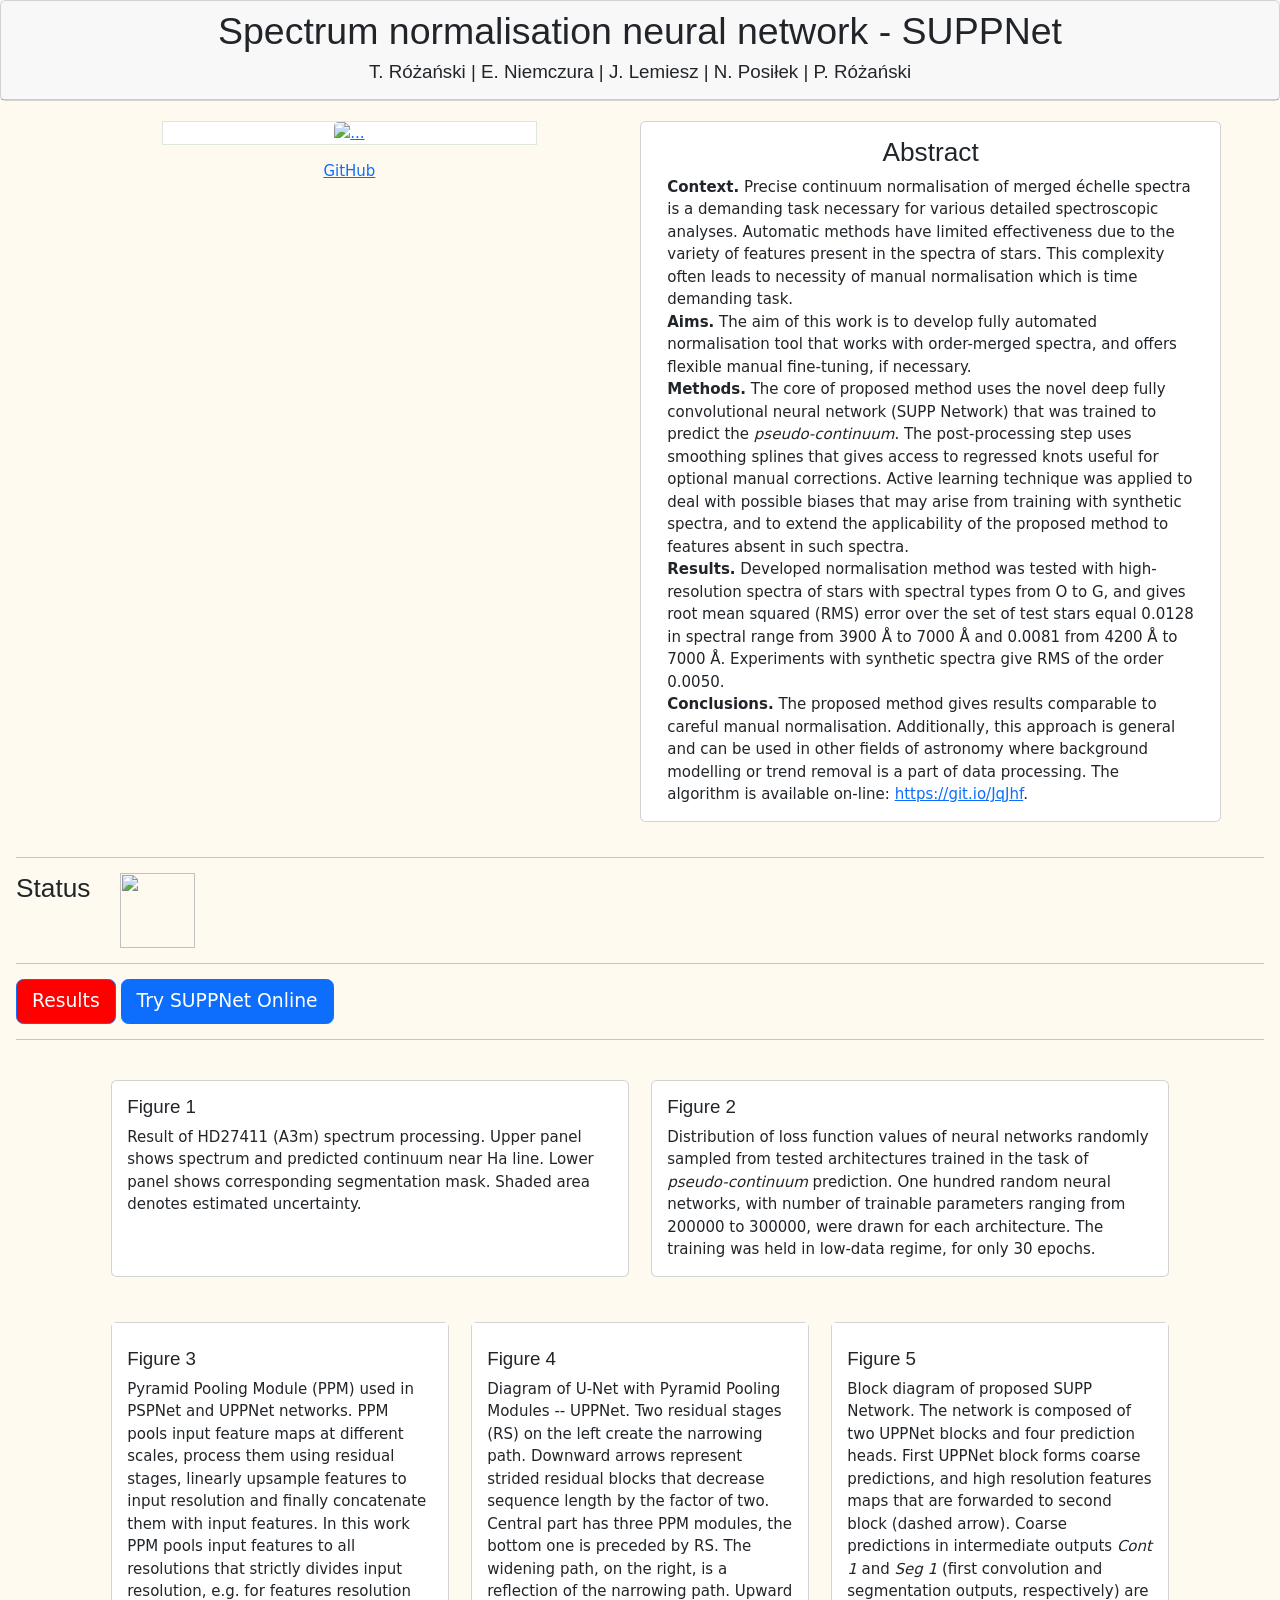
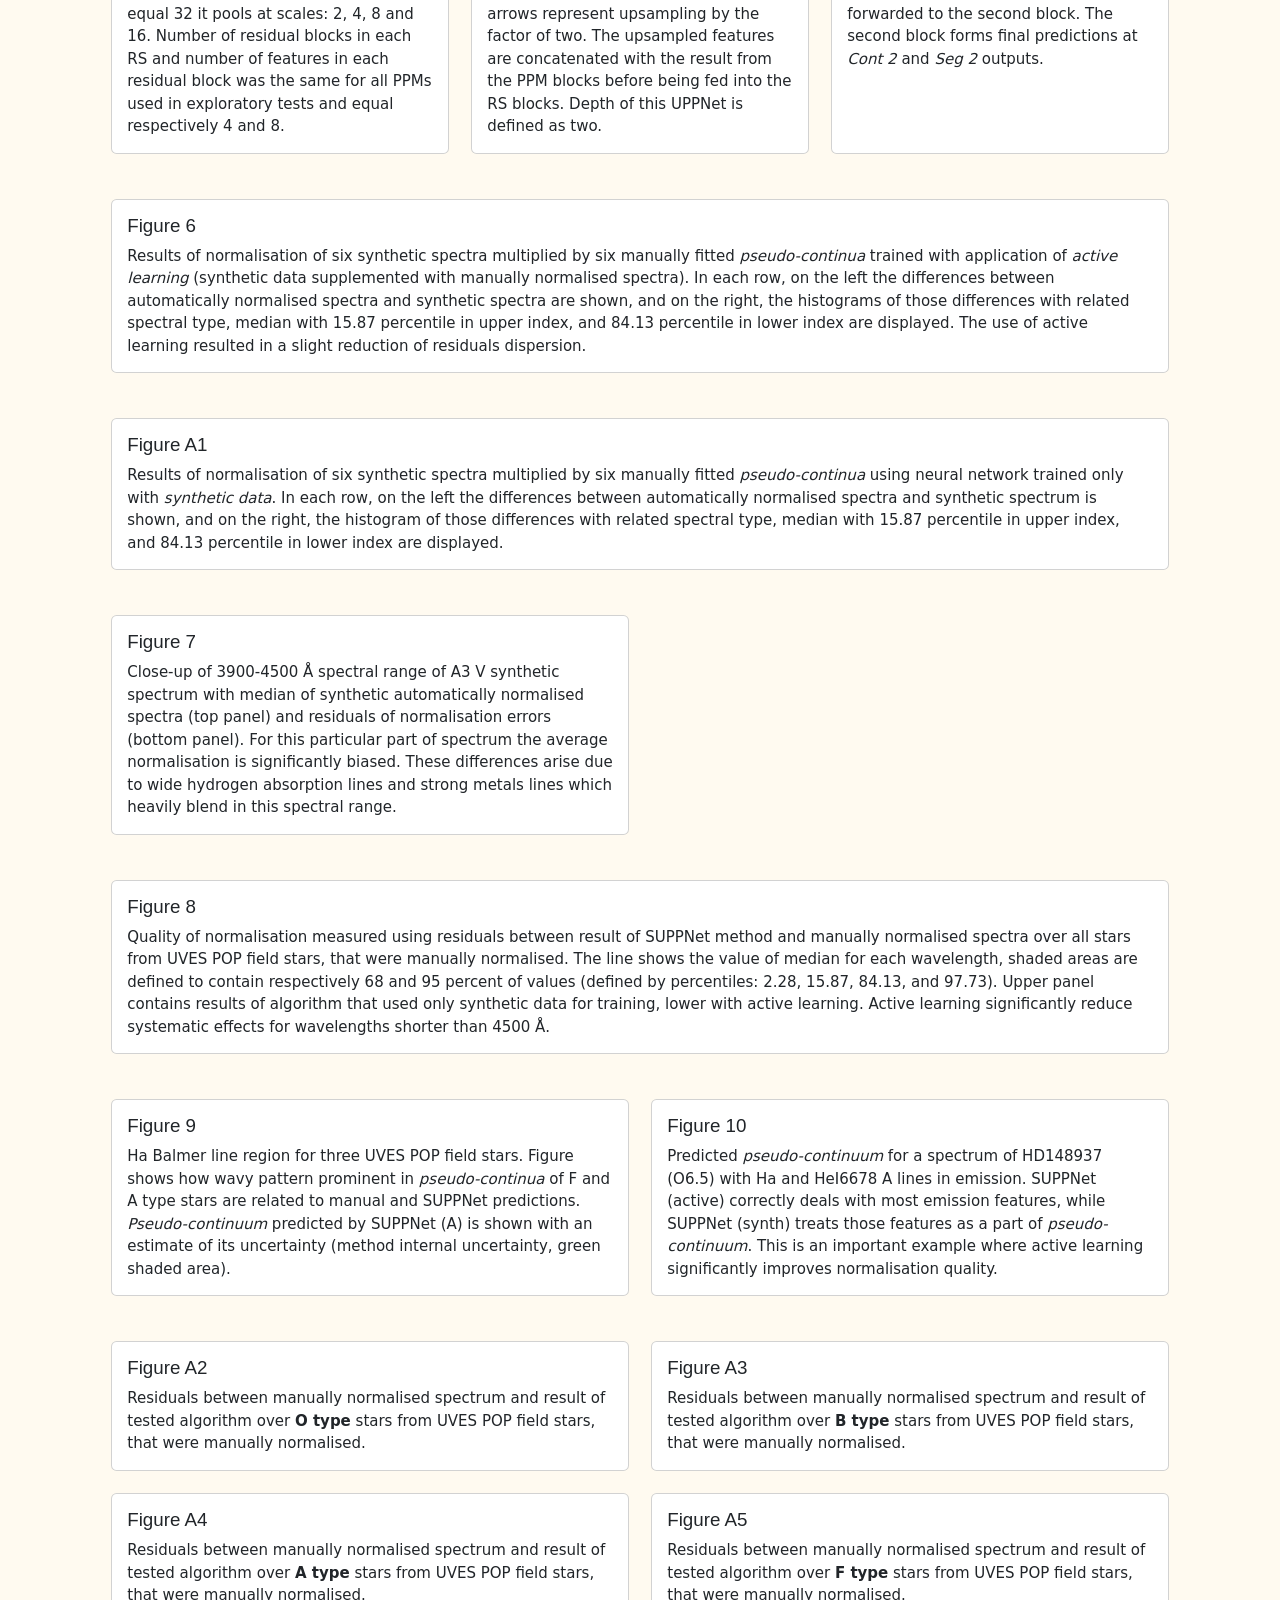
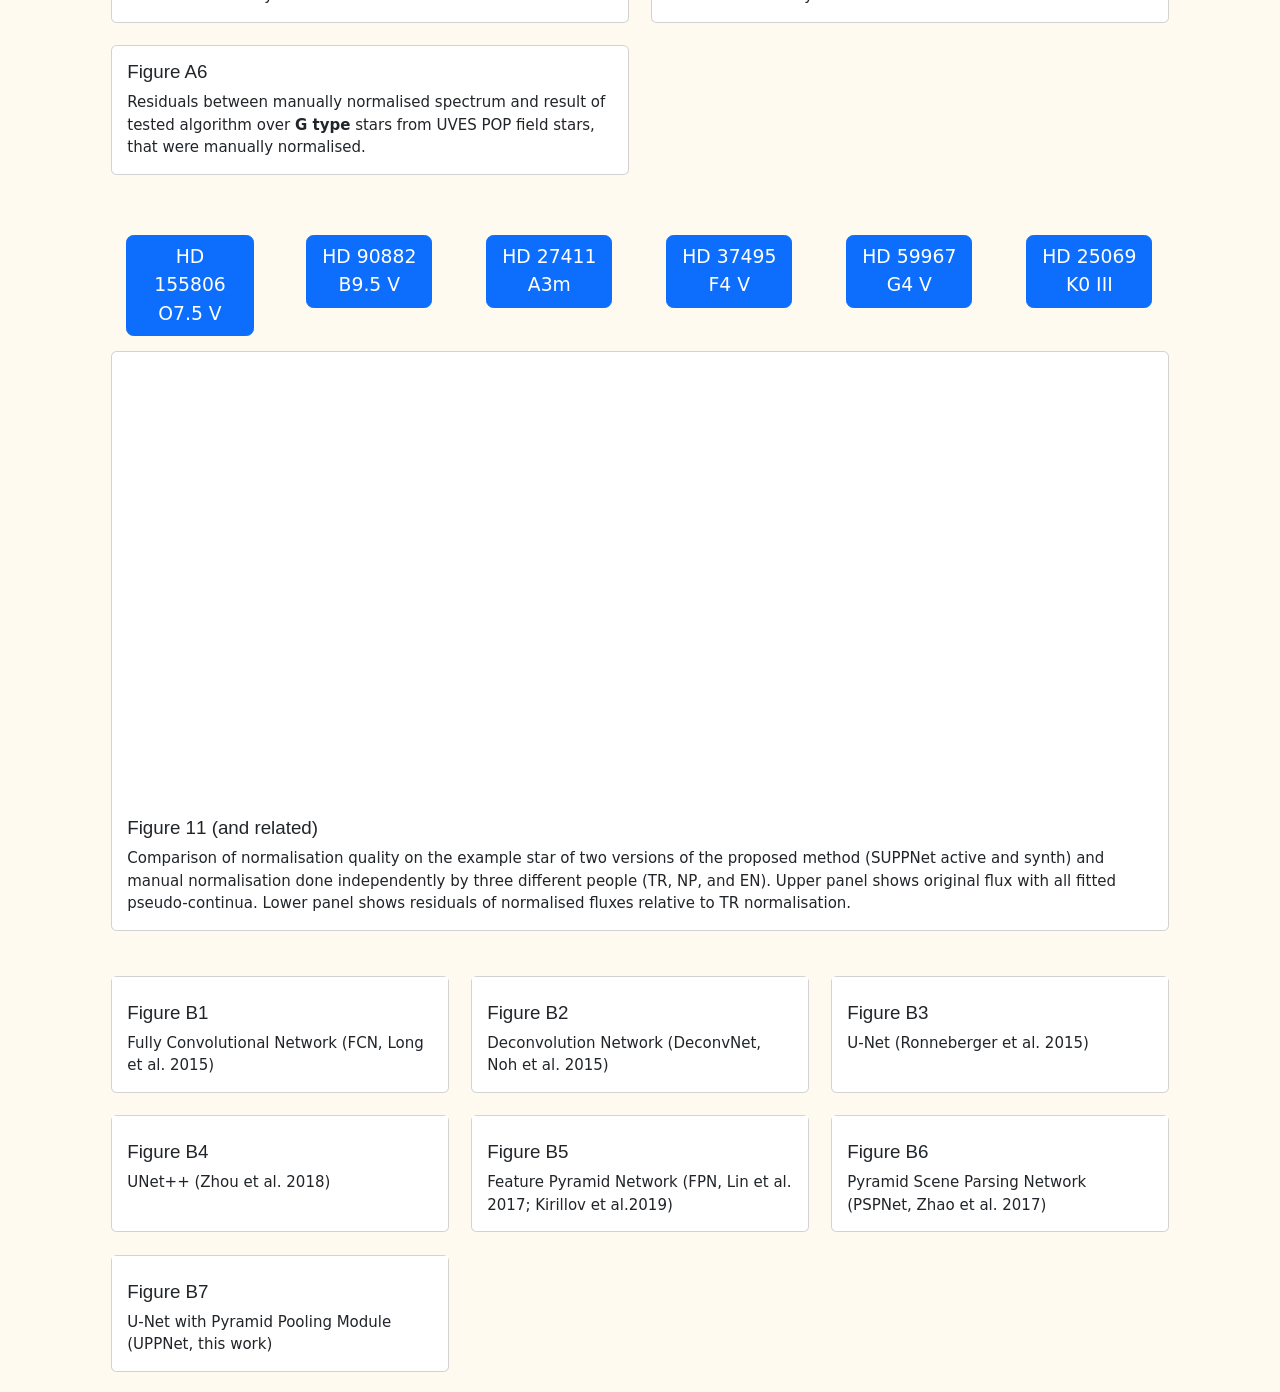
==== commit 96466f57: "update webpage" ====
--- a/docs/index.html
+++ b/docs/index.html
@@ -466,9 +466,9 @@
                     <div class="card h-100" style="border:0px solid rgb(221, 231, 221); background-color: floralwhite;">
                         <div class="card-body">
                             <button class="btn btn-primary btn-lg" id="chooseData2">
-                                HD 25069
+                                HD 90882
                                 <br>
-                                K0 III
+                                B9.5 V
                             </button>
                         </div>
                     </div>
@@ -510,9 +510,9 @@
                     <div class="card h-100" style="border:0px solid rgb(221, 231, 221); background-color: floralwhite;">
                         <div class="card-body">
                             <button class="btn btn-primary btn-lg" id="chooseData6">
-                                HD 90882
+                                HD 25069
                                 <br>
-                                B9.5 V
+                                K0 III
                             </button>
                         </div>
                     </div>
@@ -675,7 +675,7 @@
 
   document.getElementById(name).style.display = "block";
 }</script>
-<script src="SUPPNet-webpage.59d679fb.js" type="text/javascript"></script>
+<script src="SUPPNet-webpage.97cdf047.js" type="text/javascript"></script>
 <script src="https://code.jquery.com/jquery-3.3.1.slim.min.js" integrity="sha384-q8i/X+965DzO0rT7abK41JStQIAqVgRVzpbzo5smXKp4YfRvH+8abtTE1Pi6jizo" crossorigin="anonymous"></script>
 <script src="https://cdnjs.cloudflare.com/ajax/libs/popper.js/1.14.3/umd/popper.min.js" integrity="sha384-ZMP7rVo3mIykV+2+9J3UJ46jBk0WLaUAdn689aCwoqbBJiSnjAK/l8WvCWPIPm49" crossorigin="anonymous"></script>
 <script src="https://stackpath.bootstrapcdn.com/bootstrap/4.1.3/js/bootstrap.min.js" integrity="sha384-ChfqqxuZUCnJSK3+MXmPNIyE6ZbWh2IMqE241rYiqJxyMiZ6OW/JmZQ5stwEULTy" crossorigin="anonymous"></script>
